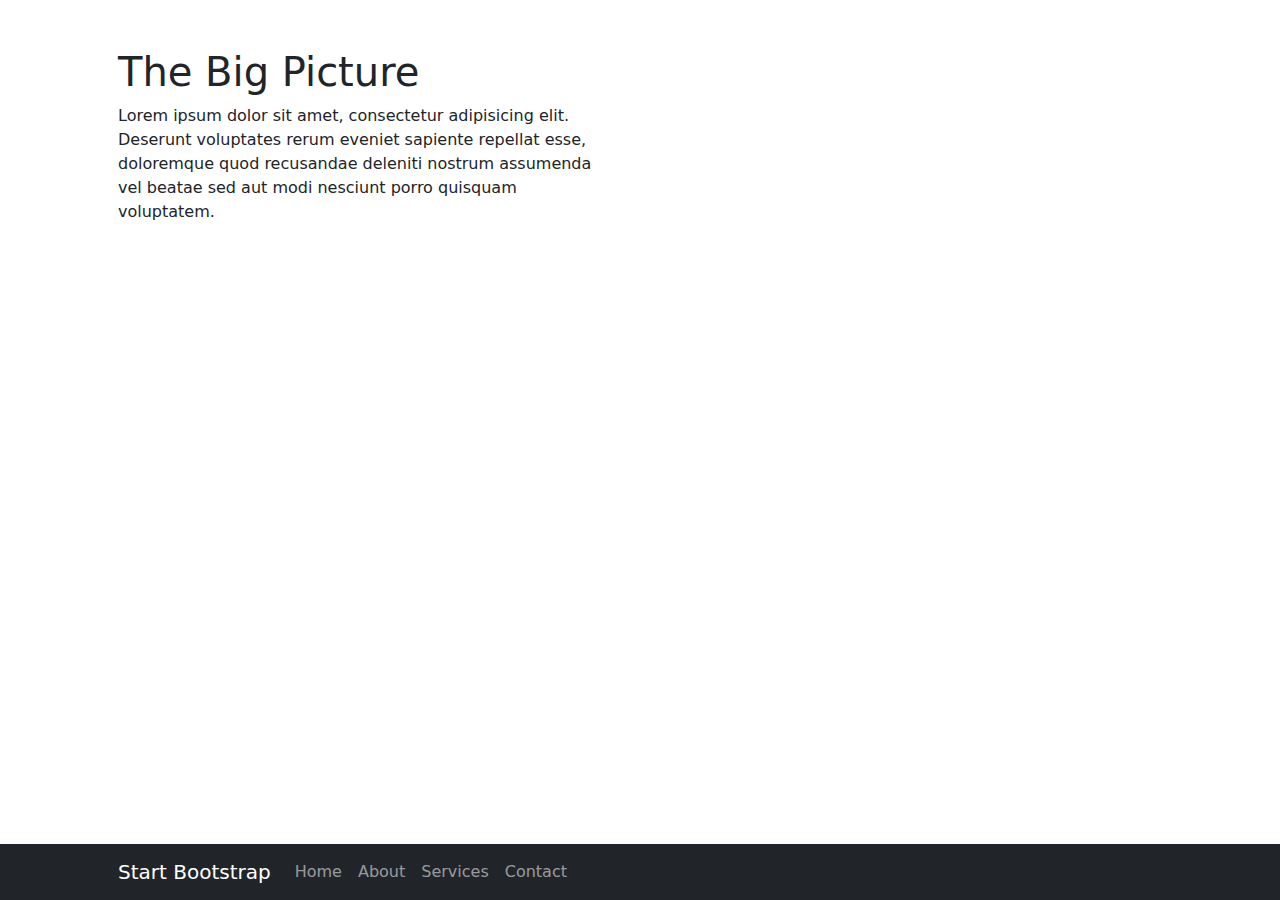
==== index.html @ 883063e1 "css file update" ====
<!DOCTYPE html>
<html lang="en">
    <head>
        <meta charset="utf-8" />
        <meta name="viewport" content="width=device-width, initial-scale=1, shrink-to-fit=no" />
        <meta name="description" content="" />
        <meta name="author" content="" />
        <title>The Big Picture - Start Bootstrap Template</title>
        <!-- Favicon-->
        <link rel="icon" type="image/x-icon" href="assets/favicon.ico" />
        <!-- Core theme CSS (includes Bootstrap)-->
        <link href="css/styles.css" rel="stylesheet" />
    </head>
    <body>
        <!-- Navigation-->
        <nav class="navbar navbar-expand-lg navbar-dark bg-dark fixed-bottom">
            <div class="container px-4 px-lg-5">
                <a class="navbar-brand" href="#!">Start Bootstrap</a>
                <button class="navbar-toggler" type="button" data-bs-toggle="collapse" data-bs-target="#navbarResponsive" aria-controls="navbarResponsive" aria-expanded="false" aria-label="Toggle navigation"><span class="navbar-toggler-icon"></span></button>
                <div class="collapse navbar-collapse" id="navbarResponsive">
                    <ul class="navbar-nav ml-auto">
                        <li class="nav-item active"><a class="nav-link" href="#!">Home</a></li>
                        <li class="nav-item"><a class="nav-link" href="#!">About</a></li>
                        <li class="nav-item"><a class="nav-link" href="#!">Services</a></li>
                        <li class="nav-item"><a class="nav-link" href="#!">Contact</a></li>
                    </ul>
                </div>
            </div>
        </nav>
        <!-- Page Content-->
        <section>
            <div class="container px-4 px-lg-5">
                <div class="row gx-4 gx-lg-5">
                    <div class="col-lg-6">
                        <h1 class="mt-5">The Big Picture</h1>
                        <p>Lorem ipsum dolor sit amet, consectetur adipisicing elit. Deserunt voluptates rerum eveniet sapiente repellat esse, doloremque quod recusandae deleniti nostrum assumenda vel beatae sed aut modi nesciunt porro quisquam voluptatem.</p>
                    </div>
                </div>
            </div>
        </section>
        <!-- Bootstrap core JS-->
        <script src="https://cdn.jsdelivr.net/npm/bootstrap@5.1.3/dist/js/bootstrap.bundle.min.js"></script>
        <!-- Core theme JS-->
        <script src="js/scripts.js"></script>
    </body>
</html>
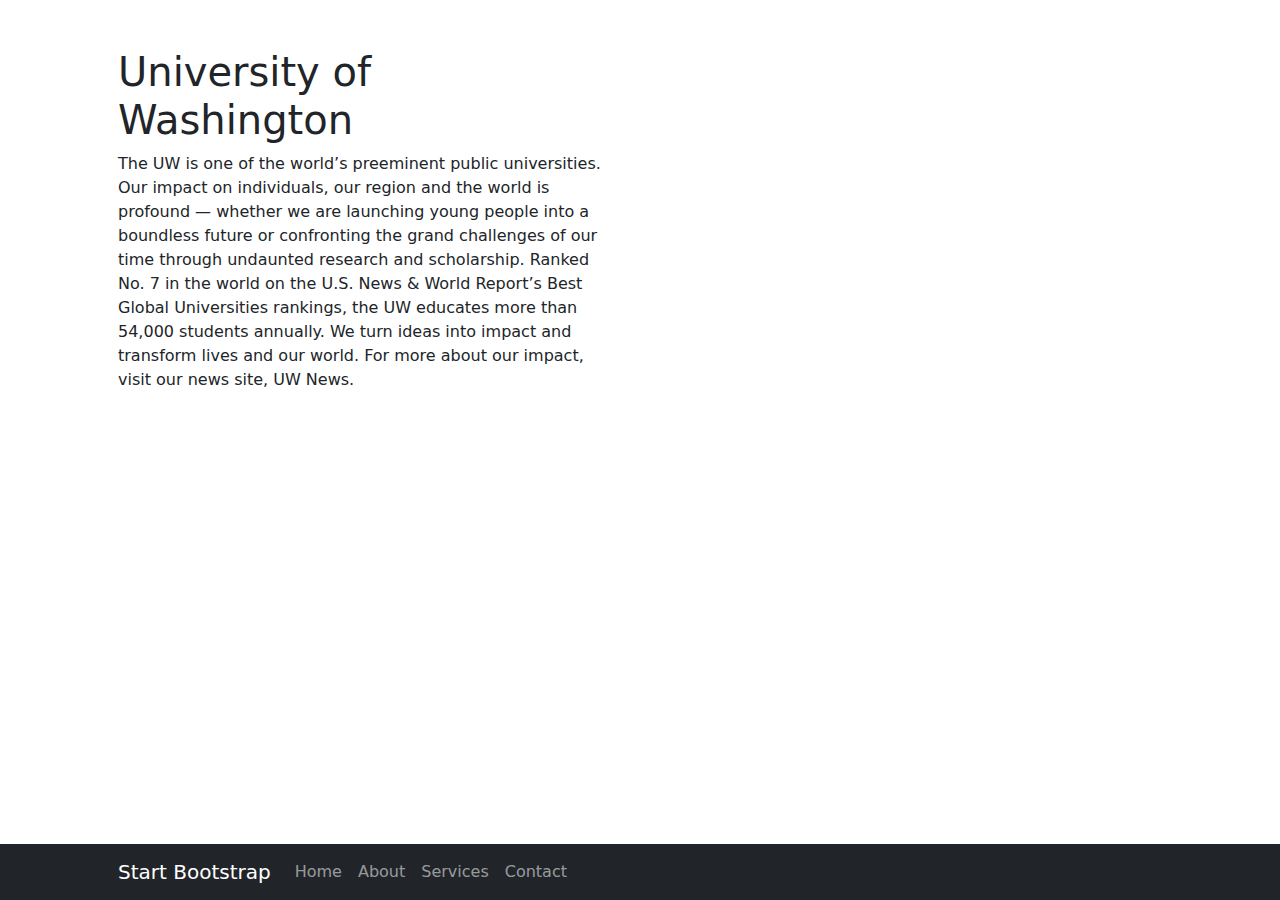
==== commit 9229f719: "index update" ====
--- a/index.html
+++ b/index.html
@@ -4,8 +4,8 @@
         <meta charset="utf-8" />
         <meta name="viewport" content="width=device-width, initial-scale=1, shrink-to-fit=no" />
         <meta name="description" content="" />
-        <meta name="author" content="" />
-        <title>The Big Picture - Start Bootstrap Template</title>
+        <meta name="authur" content="Olivia Mao" />
+        <title>University of Washington </title>
         <!-- Favicon-->
         <link rel="icon" type="image/x-icon" href="assets/favicon.ico" />
         <!-- Core theme CSS (includes Bootstrap)-->
@@ -32,8 +32,8 @@
             <div class="container px-4 px-lg-5">
                 <div class="row gx-4 gx-lg-5">
                     <div class="col-lg-6">
-                        <h1 class="mt-5">The Big Picture</h1>
-                        <p>Lorem ipsum dolor sit amet, consectetur adipisicing elit. Deserunt voluptates rerum eveniet sapiente repellat esse, doloremque quod recusandae deleniti nostrum assumenda vel beatae sed aut modi nesciunt porro quisquam voluptatem.</p>
+                        <h1 class="mt-5">University of Washington</h1>
+                        <p>The UW is one of the world’s preeminent public universities. Our impact on individuals, our region and the world is profound — whether we are launching young people into a boundless future or confronting the grand challenges of our time through undaunted research and scholarship. Ranked No. 7 in the world on the U.S. News & World Report’s Best Global Universities rankings, the UW educates more than 54,000 students annually. We turn ideas into impact and transform lives and our world. For more about our impact, visit our news site, UW News.</p>
                     </div>
                 </div>
             </div>
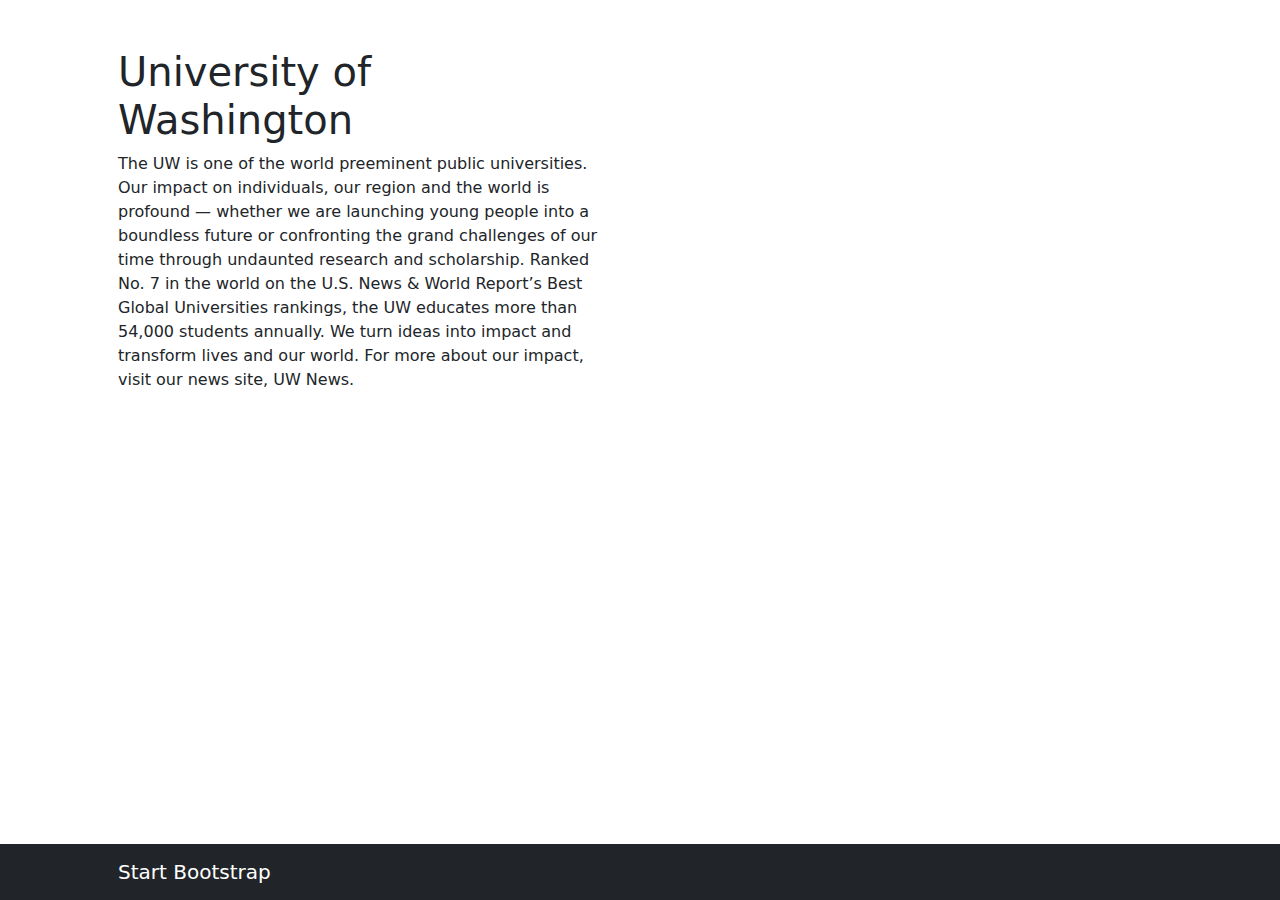
==== commit d4f9884b: "index" ====
--- a/index.html
+++ b/index.html
@@ -17,7 +17,7 @@
             <div class="container px-4 px-lg-5">
                 <a class="navbar-brand" href="#!">Start Bootstrap</a>
                 <button class="navbar-toggler" type="button" data-bs-toggle="collapse" data-bs-target="#navbarResponsive" aria-controls="navbarResponsive" aria-expanded="false" aria-label="Toggle navigation"><span class="navbar-toggler-icon"></span></button>
-                <div class="collapse navbar-collapse" id="navbarResponsive">
+                <div class="collapse navbar-cllapse" id="navbarResponsive">
                     <ul class="navbar-nav ml-auto">
                         <li class="nav-item active"><a class="nav-link" href="#!">Home</a></li>
                         <li class="nav-item"><a class="nav-link" href="#!">About</a></li>
@@ -33,7 +33,7 @@
                 <div class="row gx-4 gx-lg-5">
                     <div class="col-lg-6">
                         <h1 class="mt-5">University of Washington</h1>
-                        <p>The UW is one of the world’s preeminent public universities. Our impact on individuals, our region and the world is profound — whether we are launching young people into a boundless future or confronting the grand challenges of our time through undaunted research and scholarship. Ranked No. 7 in the world on the U.S. News & World Report’s Best Global Universities rankings, the UW educates more than 54,000 students annually. We turn ideas into impact and transform lives and our world. For more about our impact, visit our news site, UW News.</p>
+                        <p>The UW is one of the world preeminent public universities. Our impact on individuals, our region and the world is profound — whether we are launching young people into a boundless future or confronting the grand challenges of our time through undaunted research and scholarship. Ranked No. 7 in the world on the U.S. News & World Report’s Best Global Universities rankings, the UW educates more than 54,000 students annually. We turn ideas into impact and transform lives and our world. For more about our impact, visit our news site, UW News.</p>
                     </div>
                 </div>
             </div>
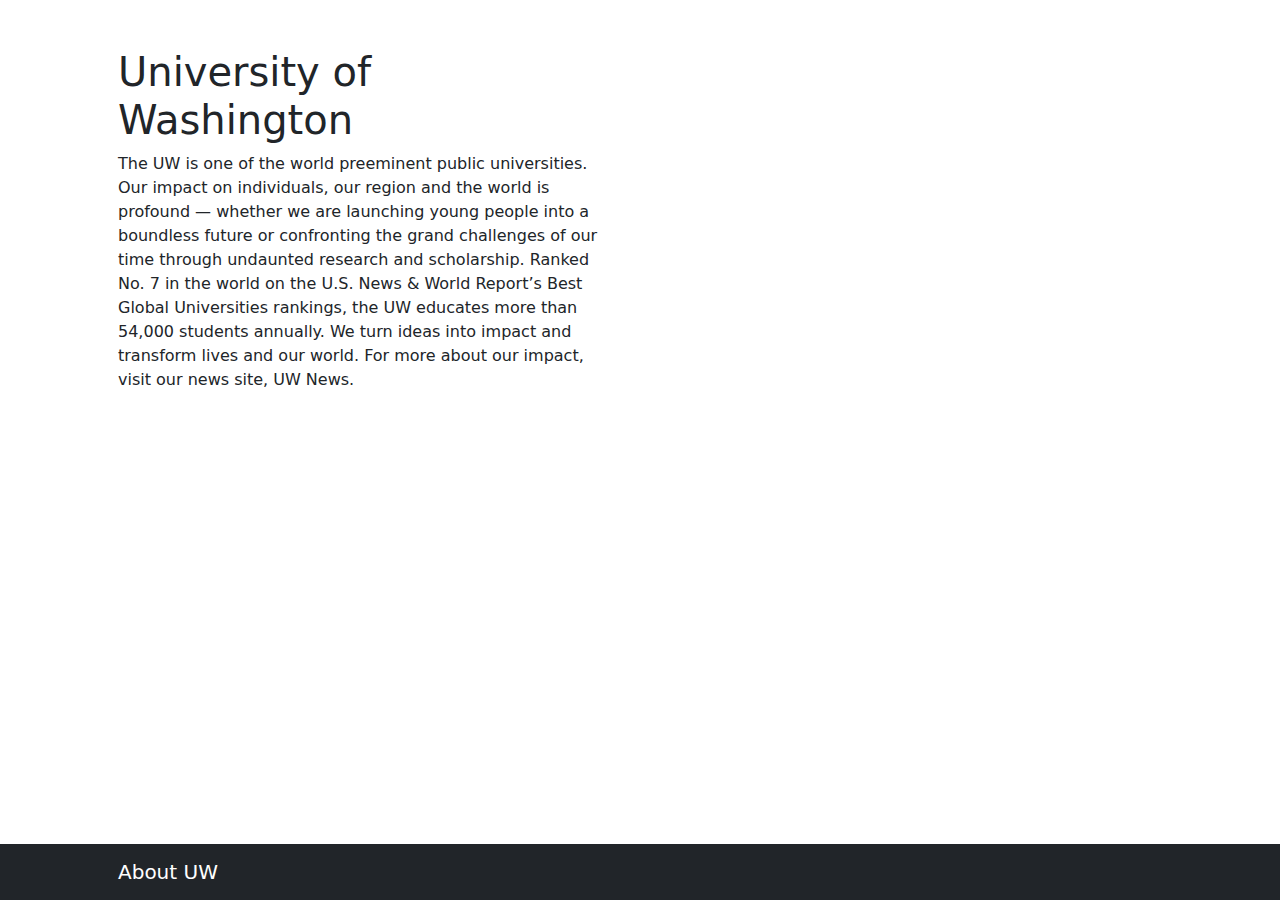
==== commit 813671d2: "css" ====
--- a/index.html
+++ b/index.html
@@ -14,8 +14,8 @@
     <body>
         <!-- Navigation-->
         <nav class="navbar navbar-expand-lg navbar-dark bg-dark fixed-bottom">
-            <div class="container px-4 px-lg-5">
-                <a class="navbar-brand" href="#!">Start Bootstrap</a>
+            <div class="container background  px-4 px-lg-5">
+                <a class="navbar-brand" href="#!">About UW</a>
                 <button class="navbar-toggler" type="button" data-bs-toggle="collapse" data-bs-target="#navbarResponsive" aria-controls="navbarResponsive" aria-expanded="false" aria-label="Toggle navigation"><span class="navbar-toggler-icon"></span></button>
                 <div class="collapse navbar-cllapse" id="navbarResponsive">
                     <ul class="navbar-nav ml-auto">
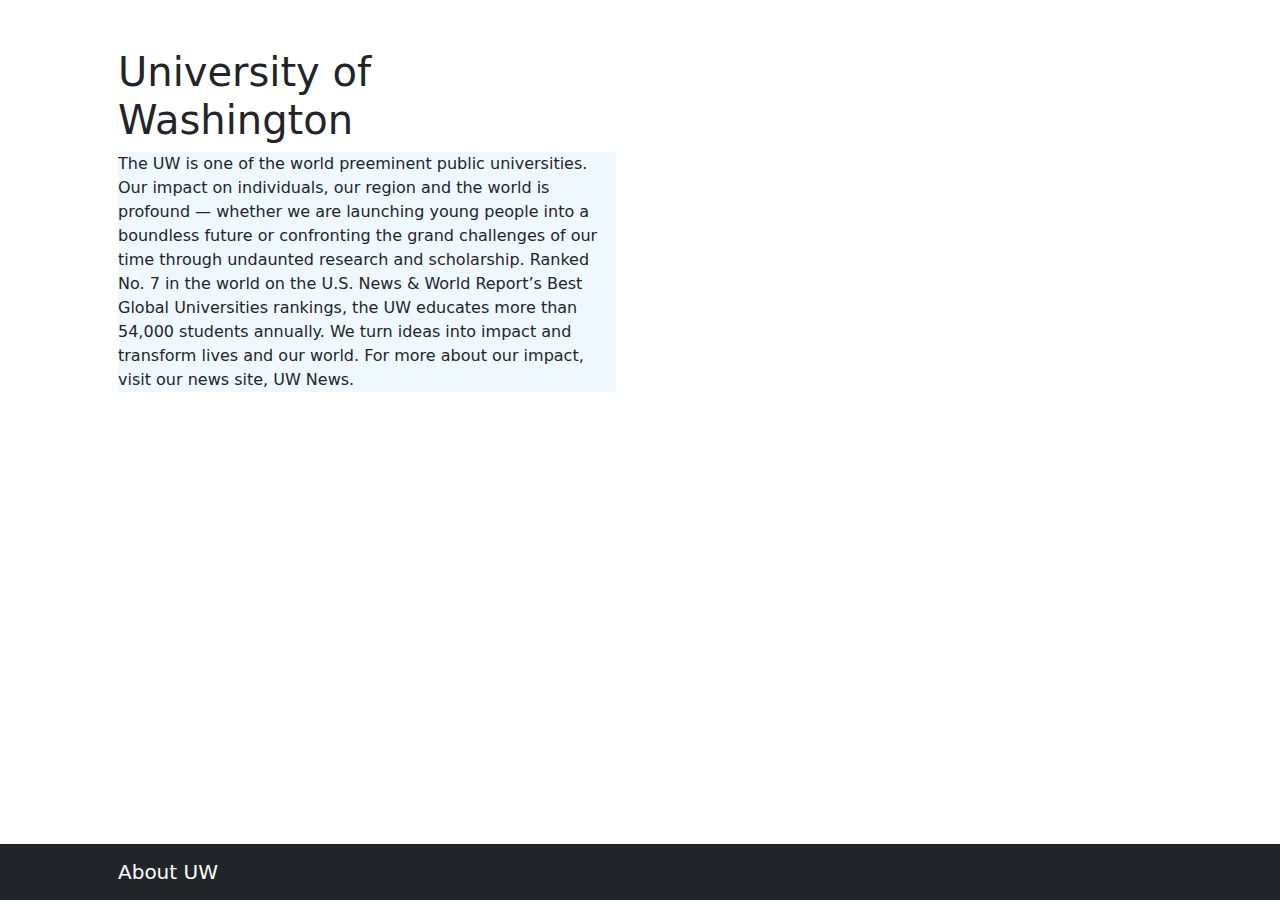
==== commit 8920bf06: "backgound color" ====
--- a/index.html
+++ b/index.html
@@ -33,7 +33,7 @@
                 <div class="row gx-4 gx-lg-5">
                     <div class="col-lg-6">
                         <h1 class="mt-5">University of Washington</h1>
-                        <p>The UW is one of the world preeminent public universities. Our impact on individuals, our region and the world is profound — whether we are launching young people into a boundless future or confronting the grand challenges of our time through undaunted research and scholarship. Ranked No. 7 in the world on the U.S. News & World Report’s Best Global Universities rankings, the UW educates more than 54,000 students annually. We turn ideas into impact and transform lives and our world. For more about our impact, visit our news site, UW News.</p>
+                        <p style="background-color: aliceblue;">The UW is one of the world preeminent public universities. Our impact on individuals, our region and the world is profound — whether we are launching young people into a boundless future or confronting the grand challenges of our time through undaunted research and scholarship. Ranked No. 7 in the world on the U.S. News & World Report’s Best Global Universities rankings, the UW educates more than 54,000 students annually. We turn ideas into impact and transform lives and our world. For more about our impact, visit our news site, UW News.</p>
                     </div>
                 </div>
             </div>
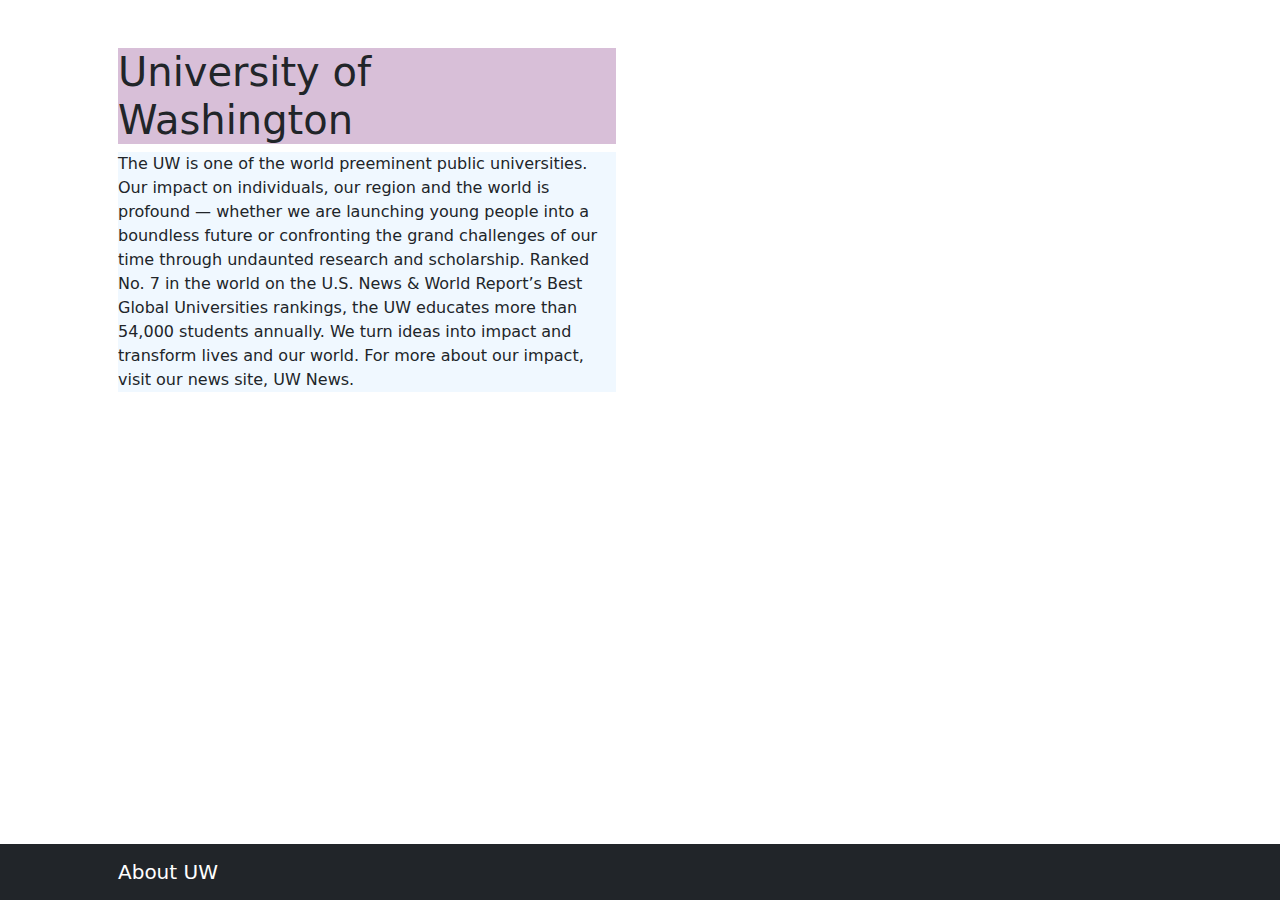
==== commit c8cef955: "css update" ====
--- a/index.html
+++ b/index.html
@@ -32,7 +32,7 @@
             <div class="container px-4 px-lg-5">
                 <div class="row gx-4 gx-lg-5">
                     <div class="col-lg-6">
-                        <h1 class="mt-5">University of Washington</h1>
+                        <h1 class="mt-5" style="background-color: thistle;">University of Washington</h1>
                         <p style="background-color: aliceblue;">The UW is one of the world preeminent public universities. Our impact on individuals, our region and the world is profound — whether we are launching young people into a boundless future or confronting the grand challenges of our time through undaunted research and scholarship. Ranked No. 7 in the world on the U.S. News & World Report’s Best Global Universities rankings, the UW educates more than 54,000 students annually. We turn ideas into impact and transform lives and our world. For more about our impact, visit our news site, UW News.</p>
                     </div>
                 </div>
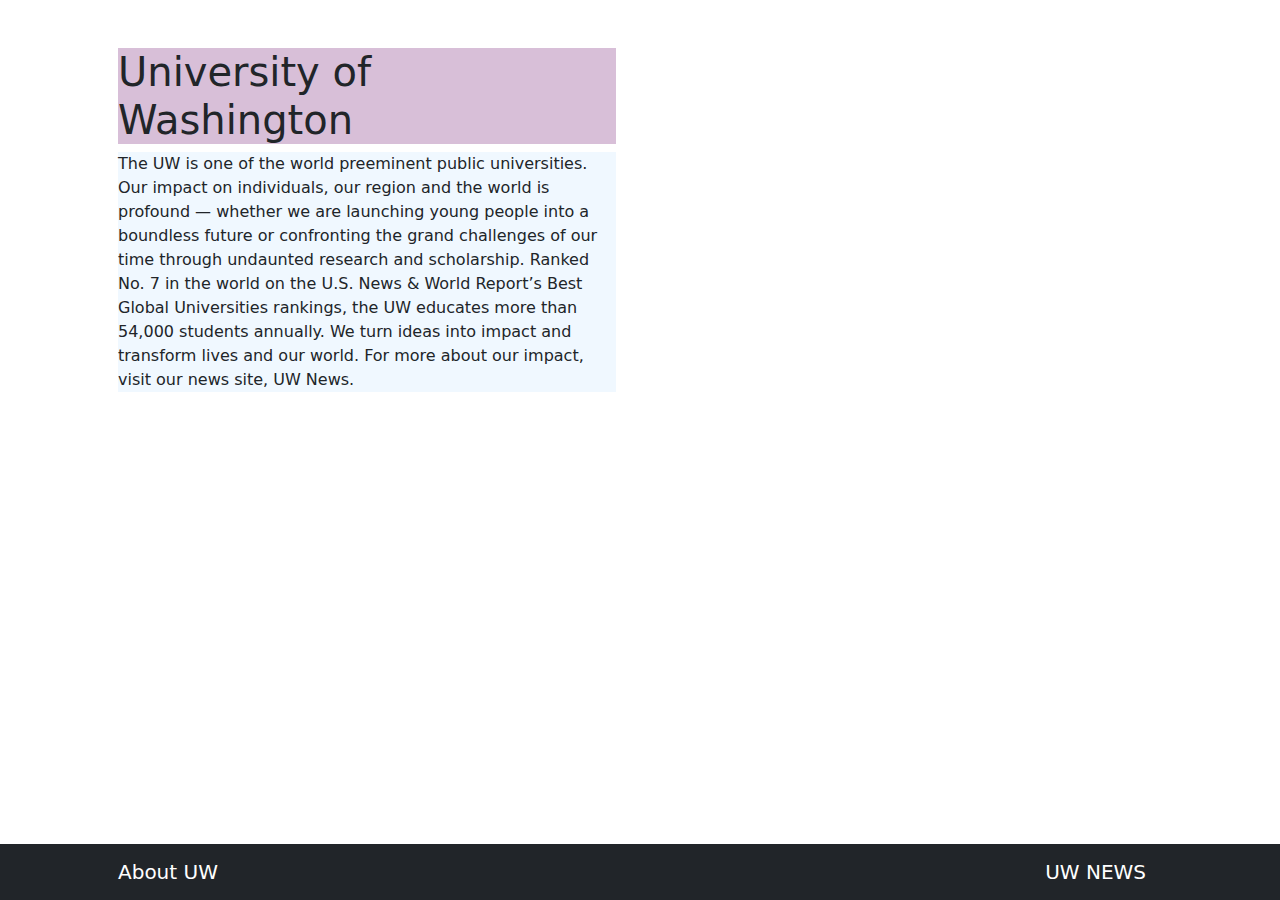
==== commit e1bbf0f4: "html update" ====
--- a/index.html
+++ b/index.html
@@ -15,12 +15,13 @@
         <!-- Navigation-->
         <nav class="navbar navbar-expand-lg navbar-dark bg-dark fixed-bottom">
             <div class="container background  px-4 px-lg-5">
-                <a class="navbar-brand" href="#!">About UW</a>
+                <a class="navbar-brand" href="https://olithinivia.github.io/">About UW</a>
+                <a class="navbar-brand" href="https://www.washington.edu/news/?utm_source=whitebar&utm_medium=click&utm_campaign=news&utm_term=uwnews">UW NEWS</a>
                 <button class="navbar-toggler" type="button" data-bs-toggle="collapse" data-bs-target="#navbarResponsive" aria-controls="navbarResponsive" aria-expanded="false" aria-label="Toggle navigation"><span class="navbar-toggler-icon"></span></button>
                 <div class="collapse navbar-cllapse" id="navbarResponsive">
                     <ul class="navbar-nav ml-auto">
-                        <li class="nav-item active"><a class="nav-link" href="#!">Home</a></li>
-                        <li class="nav-item"><a class="nav-link" href="#!">About</a></li>
+                        <li class="nav-item active"><a class="nav-link" href="https://olithinivia.github.io/">Home</a></li>
+                        <li class="nav-item actice"><a class="nav-link" href="https://olithinivia.github.io/!">About</a></li>
                         <li class="nav-item"><a class="nav-link" href="#!">Services</a></li>
                         <li class="nav-item"><a class="nav-link" href="#!">Contact</a></li>
                     </ul>
